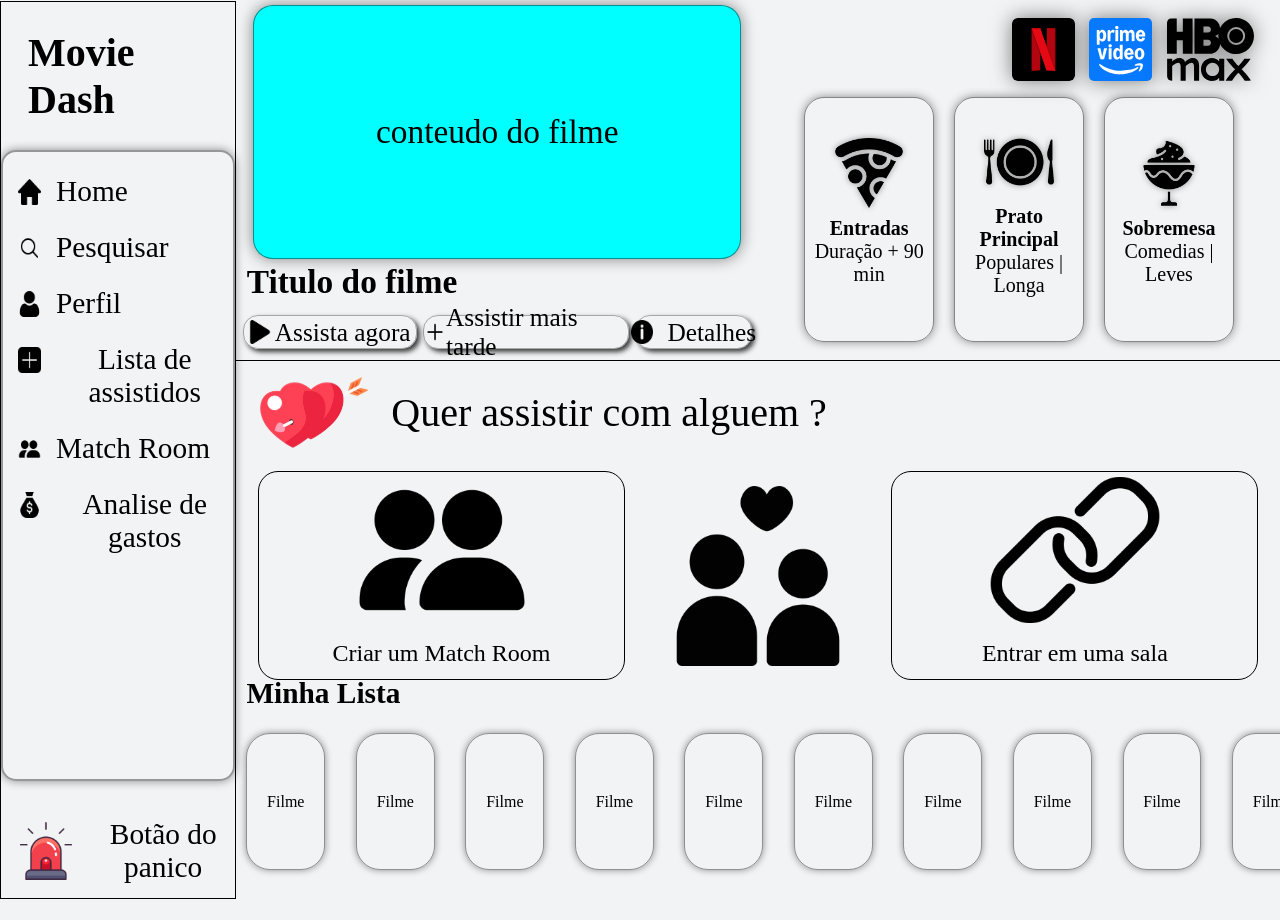
==== Movie_Dash/index.html @ ca85c57f "alteração dos arquivos" ====
<!doctype html>
<html lang="Pt-br">
<head>
    <meta charset="UTF-8" />
    <meta name="viewport" content="width=device-width, initial-scale=1.0" />
    <title>Movie Dash</title>
    <link rel="stylesheet" href="./style/styles.css">
</head>

<body>
    <nav id="barra_lateral">
    
        <h1>Movie Dash</h1>

        <div id="nav_lateral">
        <div class="incaps_lat">
            <img src="./Imagens/casa.png" class="icn_lat" />
            <div class="cont_nav">Home</div>
        </div>
        <div class="incaps_lat">
            <img src="./Imagens/lupa.png" class="icn_lat" />
            <div class="cont_nav">Pesquisar</div>
        </div>
        <div class="incaps_lat">
            <img src="./Imagens/do-utilizador.png" class="icn_lat" />
            <div class="cont_nav">Perfil</div>
        </div>
        <div class="incaps_lat">
            <img src="./Imagens/mais.png" class="icn_lat" />
            <div class="cont_nav">Lista de assistidos</div>
        </div>
        <div class="incaps_lat">
            <img src="./Imagens/pessoas.png" class="icn_lat" />
            <div class="cont_nav">Match Room</div>
        </div>
        <div class="incaps_lat">
            <img src="./Imagens/dinheiro.png" class="icn_lat" />
            <div class="cont_nav">Analise de gastos</div>
        </div>
    
    </div>

    <div id="botao_panico">
        <img
            id="img_panico"
            src="./Imagens/sirene.png"
            alt="Imagem de uma sirene simulando o botão panico"
            />
            <p>Botão do panico</p>
    </div>
    </nav>

    <main>
    <!-- todo conteudo da pagina lado esquerdo -->

    <div id="container">
        <!-- conteudo lado direto  -->
        <div id="catalago_filme">
          <div id="post_film">conteudo do filme</div>
          <div id="tit_film">
            <h6>Titulo do filme</h6>
          </div>
          <div id="botoes_catalago">
            <div id="btn_escolha">
              <img
                class="incaps_img_escolha"
                src="./Imagens/botao-play-ponta-de-seta.png"
                alt=""
              />
              <div class="txt_btn_incapsu">Assista agora</div>
            </div>
            <div id="btn_escolha_mais_tarde">
              <img
                class="incaps_img_escolha"
                src="./Imagens/mais (2).png"
                alt=""
              />
              <div class="txt_btn_incapsu">Assistir mais tarde</div>
            </div>
            <div id="btn_escolha_info">
              <img
                class="incaps_img_escolha"
                src="./Imagens/em-formacao.png"
                alt=""
              />
              <div class="txt_btn_incapsu">Detalhes</div>
            </div>
          </div>
        </div>
        <!-- conteudo lado esquerdo -->

        <div id="escolha_filme">

        <div id="container_escolha_filmes">

            <div id="lista_logos">
              <img src="./Imagens/Netflix_icon.svg" alt="Logo da Netflix" />
              <img
                src="./Imagens/Amazon_Prime_Video_logo_(2024).svg"
                alt="Logo da Prime video "
              />
              <img src="./Imagens/HBO_Max_(2025).svg" alt="Logo da Max " />
            </div>

            <div id="lista_selecao_pedidos">

                <div class="selecao">
                    <div class="selecao_cont">
                            <div class="img_selecao">
                                <img src="./Imagens/pizza.png" alt="Pizza" />
                            </div>

                            <p>
                            <strong>Entradas</strong> <br />
                            <g>Duração + 90 min</g>
                            </p>
                    </div>
            </div>

            <div class="selecao">
                <div class="selecao_cont">
                        <div class="img_selecao">
                        <img src="./Imagens/garfo-e-faca-de-prato.png" alt="Prato com talheres" />
                        </div>
                        <p>
                        <strong>Prato Principal </strong> <br/>
                        <g>Populares | Longa </g>
                        </p>
                </div>

            </div>

            <div class="selecao">
                <div class="selecao_cont">
                            <div class="img_selecao">
                            <img src="./Imagens/creme.png" alt="sobremesa" />
                            </div>
                            <p>
                            <strong>Sobremesa</strong> <br />
                            <g>Comedias |  Leves</g>
                            </p>
                </div>

            </div>

            </div>

        </div>

        </div>

    </div>
    <!-- assitir com alguem -->
     <div id="assitir_com_alguem">
        <div id="assistir_com_alg_titulo">
            <img src="./Imagens/Coracao.svg" alt="Icone de Coração">
            <p>Quer assistir com alguem ?</p>
        </div>
        <div id="assitir_com_alguem_btn">
                <div class="assistir_botoes">
                    <img class="img_assistir_btn" src="./Imagens/pessoas.png" alt="Icone de pessoas ">
                    <p>Criar um Match Room</p>

                </div>

                <img src="./Imagens/casal.png" alt="icones de duas pessoas">

                <div class="assistir_botoes">
                        <img class="img_assistir_btn" src="./Imagens/corrente (1).png" alt="Icone de uma corrente">
                        <p>Entrar em uma sala</p>
                </div>
           
        </div>
       

     </div>

     <!-- assistidos -->

     <div id="assistidos">
        <div id="tit_assist">
            <h5>Minha Lista</h5>
        </div>

        <div id="minha_lista">
            <div class="und_list">Filme</div>
            <div class="und_list">Filme</div>
            <div class="und_list">Filme</div>
            <div class="und_list">Filme</div>
            <div class="und_list">Filme</div>
            <div class="und_list">Filme</div>
            <div class="und_list">Filme</div>
            <div class="und_list">Filme</div>
            <div class="und_list">Filme</div>
            <div class="und_list">Filme</div>
            <div class="und_list">Filme</div>
            <div class="und_list">Filme</div>
            <div class="und_list">Filme</div>
            <div class="und_list">Filme</div>
            <div class="und_list">Filme</div>
            <div class="und_list">Filme</div> 
            
        </div>


     </div>

    </main>
</body>
</html>
---- Movie_Dash/style/styles.css ----
*{
    margin: 0;
    padding: 0;
}
body{
    display: flex;
    background-color:#F2F3F4;
    
} 
#barra_lateral{
    border: #000000 1px solid;
    width: 20vw;
    height: 99.6vh;
    justify-content: center;
    align-self: center;
    
}
#barra_lateral h1{
    padding: 3vh;
    font-size: 30pt;
    
}
.cont_nav{
    font-size: 22pt;
    margin-left: 15px;
}
#nav_lateral{
    flex-direction: column;
    display: flex;
    width: 18vw;
    height: 70%;
    border: solid rgba(0, 0, 0, 0.381) 2px;
    border-radius: 15px;
    box-shadow: 0px 0px 10px  rgba(0, 0, 0, 0.436);  
    
}
.icn_lat{

    height: 2.9vh;
    width: 1.8vw;
    margin-top: 2%;
}
.incaps_lat{
    display: flex;
    text-align: center;
    margin-left: 15px;
    margin-top: 10%;
    cursor: pointer;
    
}
main{
    width: 100vw;
    height: 100vh;
}
#container{
    display: flex;
    height: 40vh;
    border-bottom: solid 1px;
}
#botao_panico{
    height: 15.5%;
    display: flex;
    align-items: center;
    cursor: pointer;
}
#botao_panico p{
    font-size: 22pt;
    text-align: center;
}
#img_panico{
    height: 10vh;
}
/*  lado direito*/
#catalago_filme{
    display: flex;
    flex-direction: column;
    align-items: center;
    width: 50%;
    
}
#post_film{
    margin-top: 1%;
    height: 28vh;
    width: 38vw;
    border-radius: 20px;
    background-color: aqua;
    display: flex;
    justify-content: center;
    align-items: center;
    font-size: 25pt;
    box-shadow: 0px 0px 15px rgba(0, 0, 0, 0.463);
    border:1px solid rgba(0, 0, 0, 0.429);
    cursor: pointer;
}
#tit_film{
    width: 100%;
    height: 5.1vh;
    text-align: center;
    align-content: center;
    padding-left: 4%;
}
#tit_film h6{
    align-items: start;
    font-size: 25pt;
    display: flex;
    
}
#botoes_catalago{
    width: 100%;
    height: 6vh;
    display: flex;
    flex-direction: row;
    align-items: center;
    justify-content: space-evenly;
}
#btn_escolha{
    display: flex;
    flex-direction: row;
    align-items: center;
    gap: 4px;
    width: 33%;
    height: 3.5vh;
    justify-content: center;
    border-radius: 15px;
    box-shadow: 3px 3px 5px rgba(0, 0, 0, 0.757);
    border: 1px solid rgba(0, 0, 0, 0.309);
    cursor: pointer;
}
#btn_escolha_mais_tarde{
    display: flex;
    flex-direction: row;
    align-items: center;
    width: 39%;
    height: 3.5vh;
    justify-content: center;
    border-radius: 15px;
    box-shadow: 3px 3px 5px rgba(0, 0, 0, 0.757);
    border: 1px solid rgba(0, 0, 0, 0.309);
    cursor: pointer;
}
#btn_escolha_info{
    display: flex;
    flex-direction: row;
    align-items: center;
    gap: 15px;
    width: 22%;
    height: 3.5vh;
    justify-content: center;
    border-radius: 15px;
    box-shadow: 3px 3px 5px rgba(0, 0, 0, 0.757);
    border: 1px solid rgba(0, 0, 0, 0.309);
    cursor: pointer;
}
.incaps_img_escolha{
    height: 2.6vh;
    width: 1.7vw;
}
.txt_btn_incapsu{
    font-size: 19pt;
}
/* lado esquerdo */
#escolha_filme{
    
    height:100%;
    width:50%;
    display: flex;
    flex-direction: column;
    align-items: center;
    justify-content: center;  
}
#container_escolha_filmes{
    height: 90%; 
    width: 90%;  
    display: flex;
    gap: 5%;
    flex-direction: column;


}
#lista_logos{
    height: 7vh;
    width: 100%;
    display: flex;
    justify-content: flex-end;
    gap: 3%;

}
#lista_logos img{
    height: 100%;
    width: auto;
    filter:drop-shadow( 0px 0px 10px rgba(0, 0, 0, 0.504));
    border-radius: 5px;
    cursor: pointer;
}
#lista_selecao_pedidos{
 height: 30vh;
 width: 100%;
 display: flex;
 justify-content: space-evenly;
}
.selecao{
    height: 90%;
    width: 10vw ;  
    border: solid 1px rgba(0, 0, 0, 0.446);
    border-radius: 20px;
    box-shadow:  0px 0px 10px rgba(0, 0, 0, 0.444);
    cursor: pointer;
    
}
.selecao_cont{
    height: 90%;
    width: 10vw ;
    display: flex;
    justify-content: center;
    flex-direction: column;
}
.img_selecao{
    height: 40%;
    display: flex;
    justify-content: center;
    align-items: center;
}
.img_selecao img{
    height: 80%;
    filter: drop-shadow(0px 0px 3px rgba(0, 0, 0, 0.381));
    
}
.selecao p{
    text-align: center;
    font-size: 15pt;
    gap: 10px;
}
/* sessão assistir com alguem */

#assitir_com_alguem{
    margin-top: 1%;
    height: 34vh;
}
#assistir_com_alg_titulo{
    display: flex;
    height: 27%;
    padding-left: 2%;
    align-items: center;

}
#assistir_com_alg_titulo img {
    height: 100%;
    padding: 3px;
}
#assistir_com_alg_titulo p{
    font-size: 30pt;
    margin-left: 2%;
    text-align: center;
    cursor: default;
}
#assitir_com_alguem_btn{
    height: 27vh;
    display: flex;
    justify-content: space-around;
    align-items: center;
    
}
#assitir_com_alguem_btn img{
    height: 20vh;
}
.assistir_botoes{
    height: 85%;
    width: 35%;
    border: 1px solid;
    border-radius: 20px;
    cursor: pointer;
    display: flex;
    flex-direction: column;
    justify-content: center;
    align-items: center;
}

.assistir_botoes p {
    font-size: 18pt;
    margin-bottom: 25px;   
}

/* assistidos */


/* ajustar ao scroll para a direita e não mmovimentar a pagina por inteiro, somente a div assistidos */
#assistidos{
    height: 24vh;
    display: flex;
    flex-direction: column;
    position: fixed;
    
}
#tit_assist h5 {
    margin: 0;
    padding-left: 10px;
    font-size: 22pt;
}#minha_lista{
    height: 23vh;
    width: 80vw;
    display: flex;
    flex-direction: row;;
    align-items: center;
    white-space: nowrap;
    overflow-x: scroll; 
    overflow-y: hidden;
    padding: 10px;
    gap: 3%;
    
}
#minha_lista::-webkit-scrollbar {
    height: 8px;
}

#minha_lista::-webkit-scrollbar-thumb {
    background: #ccc;
    border-radius: 13px;
}
.und_list{ 
    flex-shrink: 0;
    height: 15vh;
    width: 6vw;
    
    border: 1px solid rgba(0, 0, 0, 0.408);
    border-radius: 24px;
    cursor: pointer;
    box-shadow: 0px 0px 7px rgba(0, 0, 0, 0.432);
    /* alterar */
    align-items: center;
    justify-content: center;
    display: flex;
     /* alterar */

}
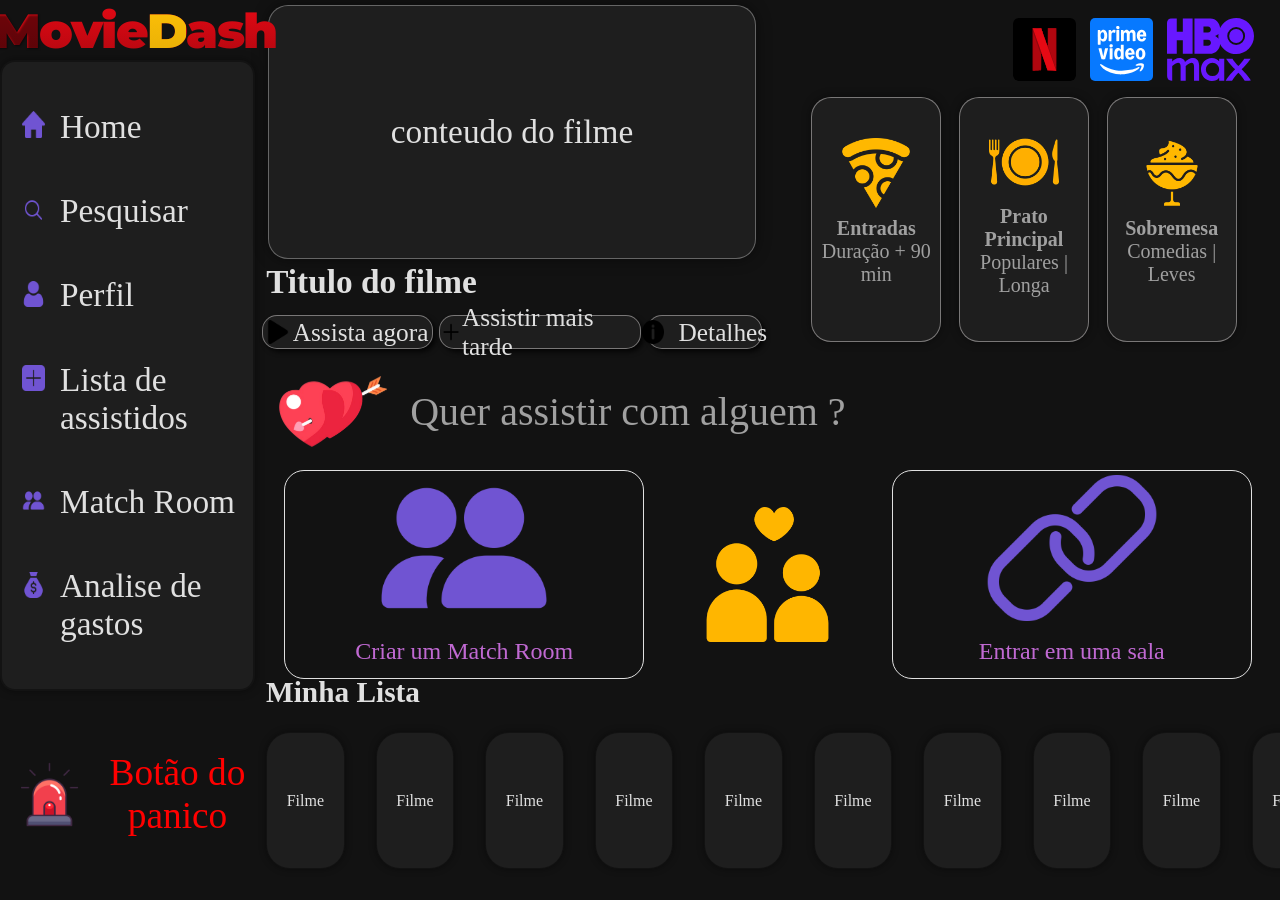
==== commit c15cb864: "Adicionei cores ao front END" ====
--- a/Movie_Dash/index.html
+++ b/Movie_Dash/index.html
@@ -10,30 +10,33 @@
 <body>
     <nav id="barra_lateral">
     
-        <h1>Movie Dash</h1>
+       <div class="moviedash-logo">
+  <span class="m-letter">M</span><span class=" rest-letters">ovie</span><span class="d-letter">D</span><span class="rest-letters">ash</span>
+</div>
 
         <div id="nav_lateral">
-        <div class="incaps_lat">
-            <img src="./Imagens/casa.png" class="icn_lat" />
-            <div class="cont_nav">Home</div>
-        </div>
-        <div class="incaps_lat">
+        <div class="incaps_lat" onclick="acess_home()" >
+            <div id="home">
+                <img src="./Imagens/casa.png" class="icn_lat">
+                <div class="cont_nav">Home </div>
+            </div>
+        </div>
+        <div class="incaps_lat" onclick="acess_search()">
             <img src="./Imagens/lupa.png" class="icn_lat" />
             <div class="cont_nav">Pesquisar</div>
         </div>
-        <div class="incaps_lat">
+        <div class="incaps_lat" onclick="acess_profile()">
             <img src="./Imagens/do-utilizador.png" class="icn_lat" />
             <div class="cont_nav">Perfil</div>
         </div>
-        <div class="incaps_lat">
+        <div class="incaps_lat" onclick="acess_watchlist()">
             <img src="./Imagens/mais.png" class="icn_lat" />
             <div class="cont_nav">Lista de assistidos</div>
         </div>
-        <div class="incaps_lat">
-            <img src="./Imagens/pessoas.png" class="icn_lat" />
+        <div class="incaps_lat" onclick="acess_match_room()">            <img src="./Imagens/pessoas.png" class="icn_lat" />
             <div class="cont_nav">Match Room</div>
         </div>
-        <div class="incaps_lat">
+        <div class="incaps_lat" onclick="acess_speanding()">
             <img src="./Imagens/dinheiro.png" class="icn_lat" />
             <div class="cont_nav">Analise de gastos</div>
         </div>
@@ -99,7 +102,7 @@
                 src="./Imagens/Amazon_Prime_Video_logo_(2024).svg"
                 alt="Logo da Prime video "
               />
-              <img src="./Imagens/HBO_Max_(2025).svg" alt="Logo da Max " />
+              <img id="HBO_max" src="./Imagens/HBO_Max_(2025).svg" alt="Logo da Max " />
             </div>
 
             <div id="lista_selecao_pedidos">
@@ -112,7 +115,7 @@
 
                             <p>
                             <strong>Entradas</strong> <br />
-                            <g>Duração + 90 min</g>
+                            Duração + 90 min
                             </p>
                     </div>
             </div>
@@ -163,7 +166,7 @@
 
                 </div>
 
-                <img src="./Imagens/casal.png" alt="icones de duas pessoas">
+                <img id="assistir_casal_centro" src="./Imagens/casal.png" alt="icones de duas pessoas">
 
                 <div class="assistir_botoes">
                         <img class="img_assistir_btn" src="./Imagens/corrente (1).png" alt="Icone de uma corrente">
@@ -206,5 +209,6 @@
      </div>
 
     </main>
+    <script src="scripts/script.js"></script>
 </body>
 </html>
--- a/Movie_Dash/style/styles.css
+++ b/Movie_Dash/style/styles.css
@@ -1,14 +1,46 @@
+/* Importando a fonte moderna */
+@import url('https://fonts.googleapis.com/css2?family=Montserrat:wght@900&display=swap');
+
+.moviedash-logo {
+  font-family: 'Montserrat', sans-serif;
+  font-size: 48px; /* ajuste conforme necessário para o topo da sidebar */
+  font-weight: 900;
+  letter-spacing: -2px; /* Espaçamento apertado para criar o bloco visual */
+  display: inline-block;
+  cursor: pointer;
+  
+  /* Gradiente sutil para profundidade (como na logo da Netflix) */
+  background: linear-gradient(180deg, #E50914 0%, #B20710 100%);
+  -webkit-background-clip: text;
+  -webkit-text-fill-color: transparent;
+  
+  /* Efeito de curva sutil na parte inferior */
+  transform: scaleX(1.05);
+}
+
+.m-letter {
+  /* Adicionando um leve efeito 3D ou curva sutil na primeira letra */
+  text-shadow: 1px 1px 2px rgba(0,0,0,0.5);
+}
+
+.d-letter {
+  /* Toque de cor diferente para o "Dash" para dar dinamismo */
+  background: linear-gradient(180deg, #FFC107 0%, #E6AE06 100%);
+  -webkit-background-clip: text;
+  -webkit-text-fill-color: transparent;
+}
 *{
     margin: 0;
     padding: 0;
 }
 body{
     display: flex;
-    background-color:#F2F3F4;
+    background-color:#121212;
+    color: #E0E0E0;
     
 } 
 #barra_lateral{
-    border: #000000 1px solid;
+   
     width: 20vw;
     height: 99.6vh;
     justify-content: center;
@@ -16,61 +48,77 @@
     
 }
 #barra_lateral h1{
-    padding: 3vh;
+    padding: 2vh;
     font-size: 30pt;
     
 }
 .cont_nav{
-    font-size: 22pt;
+    font-size: 25pt;
     margin-left: 15px;
 }
 #nav_lateral{
-    flex-direction: column;
-    display: flex;
-    width: 18vw;
+    background-color: #1E1E1E;
+    flex-direction: column;
+    display: flex;
+    width: 19.63vw;
     height: 70%;
+    justify-content: space-evenly;
     border: solid rgba(0, 0, 0, 0.381) 2px;
     border-radius: 15px;
-    box-shadow: 0px 0px 10px  rgba(0, 0, 0, 0.436);  
+    box-shadow: 0px 0px 10px  rgba(0, 0, 0, 0.436); 
+    color: #E0E0E0; 
     
 }
 .icn_lat{
-
+    filter: invert(34%) sepia(87%) saturate(2853%) hue-rotate(238deg) brightness(88%) contrast(85%);
     height: 2.9vh;
     width: 1.8vw;
     margin-top: 2%;
-}
+    
+}
+
+/* fazer um id para cada incapsulamento e seguir de 1 ao 6 */
 .incaps_lat{
     display: flex;
-    text-align: center;
+    cursor: pointer;
+    margin-left: 20px;
+}
+#home{   
+    display: flex; 
+    width:75%;
+    
+}
+#home:hover {
     margin-left: 15px;
-    margin-top: 10%;
-    cursor: pointer;
-    
-}
+    background-color: #ccc;
+    
+}
+
 main{
     width: 100vw;
     height: 100vh;
 }
+#botao_panico{
+    height: 23%;
+    display: flex;
+    align-items: center;
+    cursor: pointer;
+    
+}
+#botao_panico p{
+    font-size: 28pt;
+    color: red;
+    text-align: center;
+}
+#img_panico{
+    height: 11vh;
+}
+/*  lado direito*/
 #container{
     display: flex;
     height: 40vh;
-    border-bottom: solid 1px;
-}
-#botao_panico{
-    height: 15.5%;
-    display: flex;
-    align-items: center;
-    cursor: pointer;
-}
-#botao_panico p{
-    font-size: 22pt;
-    text-align: center;
-}
-#img_panico{
-    height: 10vh;
-}
-/*  lado direito*/
+
+}
 #catalago_filme{
     display: flex;
     flex-direction: column;
@@ -83,14 +131,14 @@
     height: 28vh;
     width: 38vw;
     border-radius: 20px;
-    background-color: aqua;
     display: flex;
     justify-content: center;
     align-items: center;
     font-size: 25pt;
     box-shadow: 0px 0px 15px rgba(0, 0, 0, 0.463);
-    border:1px solid rgba(0, 0, 0, 0.429);
-    cursor: pointer;
+    border:1px solid rgba(196, 196, 196, 0.429);
+    cursor: pointer;
+    background-color: #1E1E1E;
 }
 #tit_film{
     width: 100%;
@@ -123,8 +171,9 @@
     justify-content: center;
     border-radius: 15px;
     box-shadow: 3px 3px 5px rgba(0, 0, 0, 0.757);
-    border: 1px solid rgba(0, 0, 0, 0.309);
-    cursor: pointer;
+   border: 1px solid rgba(255, 249, 249, 0.404);
+    cursor: pointer;
+    background-color: #1E1E1E;
 }
 #btn_escolha_mais_tarde{
     display: flex;
@@ -135,8 +184,9 @@
     justify-content: center;
     border-radius: 15px;
     box-shadow: 3px 3px 5px rgba(0, 0, 0, 0.757);
-    border: 1px solid rgba(0, 0, 0, 0.309);
-    cursor: pointer;
+    border: 1px solid rgba(255, 249, 249, 0.404);
+    cursor: pointer;
+    background-color: #1E1E1E;
 }
 #btn_escolha_info{
     display: flex;
@@ -148,8 +198,9 @@
     justify-content: center;
     border-radius: 15px;
     box-shadow: 3px 3px 5px rgba(0, 0, 0, 0.757);
-    border: 1px solid rgba(0, 0, 0, 0.309);
-    cursor: pointer;
+    border: 1px solid rgba(255, 249, 249, 0.404);
+    cursor: pointer;
+    background-color: #1E1E1E;
 }
 .incaps_img_escolha{
     height: 2.6vh;
@@ -188,9 +239,11 @@
 #lista_logos img{
     height: 100%;
     width: auto;
-    filter:drop-shadow( 0px 0px 10px rgba(0, 0, 0, 0.504));
     border-radius: 5px;
     cursor: pointer;
+}
+#HBO_max{
+    filter: invert(13%) sepia(99%) saturate(7183%) hue-rotate(264deg) brightness(101%) contrast(106%);
 }
 #lista_selecao_pedidos{
  height: 30vh;
@@ -199,9 +252,10 @@
  justify-content: space-evenly;
 }
 .selecao{
+    background-color: #1E1E1E;
     height: 90%;
     width: 10vw ;  
-    border: solid 1px rgba(0, 0, 0, 0.446);
+     border: 1px solid rgba(255, 249, 249, 0.404);
     border-radius: 20px;
     box-shadow:  0px 0px 10px rgba(0, 0, 0, 0.444);
     cursor: pointer;
@@ -213,7 +267,9 @@
     display: flex;
     justify-content: center;
     flex-direction: column;
-}
+    
+}
+
 .img_selecao{
     height: 40%;
     display: flex;
@@ -222,12 +278,13 @@
 }
 .img_selecao img{
     height: 80%;
-    filter: drop-shadow(0px 0px 3px rgba(0, 0, 0, 0.381));
+    filter: invert(85%) sepia(35%) saturate(5894%) hue-rotate(359deg) brightness(103%) contrast(103%);
     
 }
 .selecao p{
     text-align: center;
     font-size: 15pt;
+    color: #A0A0A0;
     gap: 10px;
 }
 /* sessão assistir com alguem */
@@ -252,6 +309,7 @@
     margin-left: 2%;
     text-align: center;
     cursor: default;
+    color: #A0A0A0;
 }
 #assitir_com_alguem_btn{
     height: 27vh;
@@ -259,9 +317,6 @@
     justify-content: space-around;
     align-items: center;
     
-}
-#assitir_com_alguem_btn img{
-    height: 20vh;
 }
 .assistir_botoes{
     height: 85%;
@@ -274,10 +329,19 @@
     justify-content: center;
     align-items: center;
 }
+.assistir_botoes img{
+    height: 20vh;
+    filter: invert(34%) sepia(87%) saturate(2853%) hue-rotate(238deg) brightness(88%) contrast(85%);
+}
 
 .assistir_botoes p {
     font-size: 18pt;
     margin-bottom: 25px;   
+     filter: invert(34%) sepia(87%) saturate(2853%) hue-rotate(238deg) brightness(88%) contrast(85%);
+}
+#assistir_casal_centro{
+    height: 15vh;
+    filter: invert(85%) sepia(35%) saturate(5894%) hue-rotate(359deg) brightness(103%) contrast(103%);
 }
 
 /* assistidos */
@@ -320,6 +384,7 @@
     flex-shrink: 0;
     height: 15vh;
     width: 6vw;
+    background-color: #1E1E1E;
     
     border: 1px solid rgba(0, 0, 0, 0.408);
     border-radius: 24px;
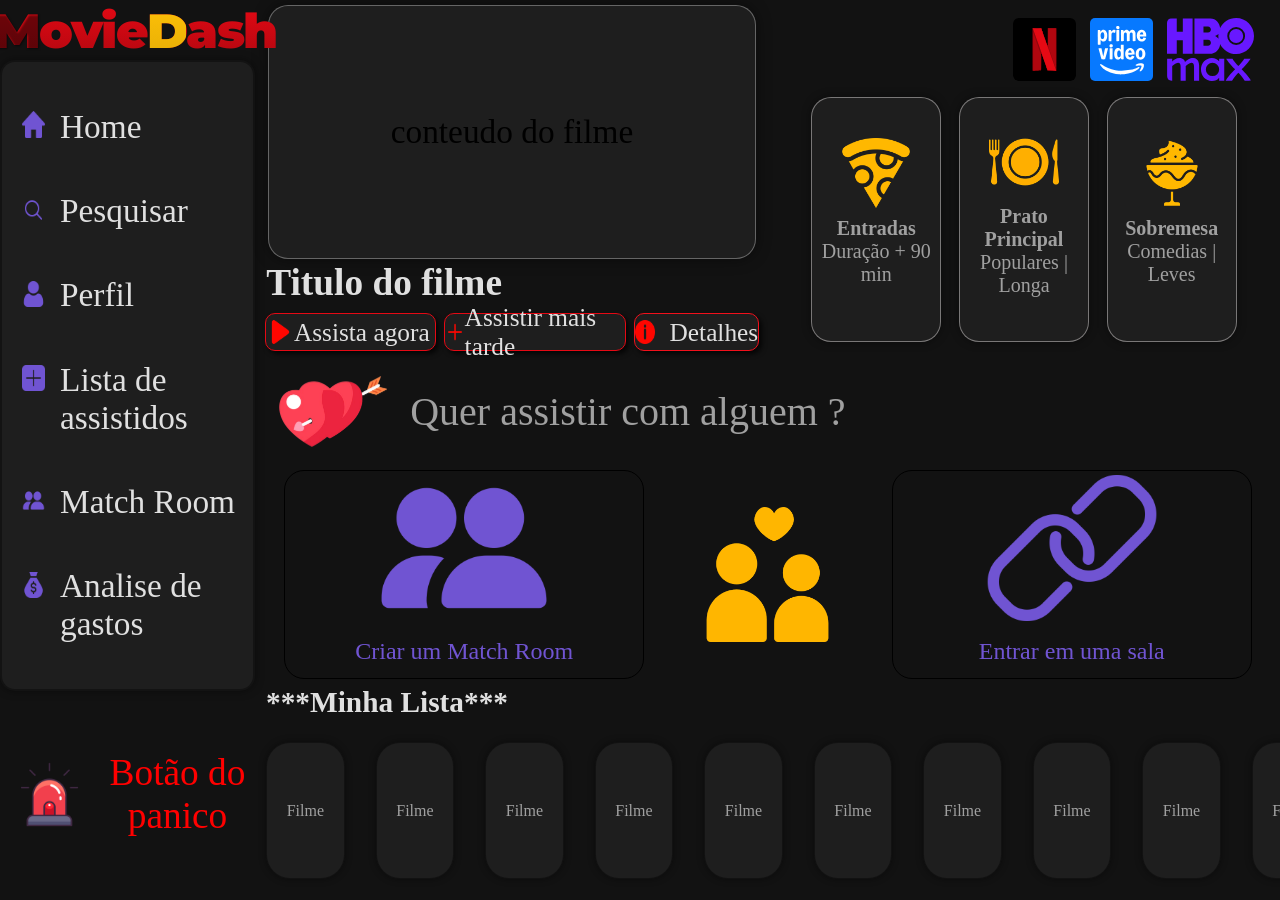
==== commit a276dcc4: "Adicionei hover ao Front" ====
--- a/Movie_Dash/index.html
+++ b/Movie_Dash/index.html
@@ -182,7 +182,7 @@
 
      <div id="assistidos">
         <div id="tit_assist">
-            <h5>Minha Lista</h5>
+            <h5>***Minha Lista***</h5>
         </div>
 
         <div id="minha_lista">
--- a/Movie_Dash/style/styles.css
+++ b/Movie_Dash/style/styles.css
@@ -36,7 +36,7 @@
 body{
     display: flex;
     background-color:#121212;
-    color: #E0E0E0;
+
     
 } 
 #barra_lateral{
@@ -149,8 +149,9 @@
 }
 #tit_film h6{
     align-items: start;
-    font-size: 25pt;
-    display: flex;
+    font-size: 28pt;
+    display: flex;
+    color: #E0E0E0;
     
 }
 #botoes_catalago{
@@ -167,44 +168,82 @@
     align-items: center;
     gap: 4px;
     width: 33%;
-    height: 3.5vh;
-    justify-content: center;
+    height: 4vh;
+    justify-content: center;
+    border-radius: 10px;
+    box-shadow: 3px 3px 5px rgba(0, 0, 0, 0.757);
+   border: 1px solid #E50914;
+    cursor: pointer;
+    background-color: #1E1E1E;
+    color:#E0E0E0;
+    transition: all 0.3s ease-in-out;
+}
+#btn_escolha:hover{
+    width: 23%;
+    height: 5vh;
     border-radius: 15px;
+    cursor: pointer;
+    background-color: #e50914a9;
+}
+#btn_escolha_mais_tarde{
+    display: flex;
+    flex-direction: row;
+    align-items: center;
+    width: 35%;
+    height: 4vh;
+    justify-content: center;
+    border-radius: 10px;
     box-shadow: 3px 3px 5px rgba(0, 0, 0, 0.757);
-   border: 1px solid rgba(255, 249, 249, 0.404);
-    cursor: pointer;
-    background-color: #1E1E1E;
-}
-#btn_escolha_mais_tarde{
+    border: 1px solid #E50914;
+    cursor: pointer;
+    background-color: #1E1E1E;
+    color:#E0E0E0;  
+    transition: all 0.2s ease-in-out;
+}
+#btn_escolha_mais_tarde:hover{
+    width: 30%;
+    height: 5vh;
+    border-radius: 15px;
+    cursor: pointer;
+    background-color: #e50914a9;
+}
+#btn_escolha_info{
     display: flex;
     flex-direction: row;
     align-items: center;
-    width: 39%;
-    height: 3.5vh;
-    justify-content: center;
+    gap: 15px;
+    width: 24%;
+    height: 4vh;
+    justify-content: center;
+    border-radius: 10px;
+    box-shadow: 3px 3px 5px rgba(0, 0, 0, 0.757);
+    border: 1px solid #f1101b;
+    cursor: pointer;
+    background-color: #1E1E1E;
+    color:#E0E0E0;
+    transition: all 0.2s ease-in-out;
+   
+}
+
+#btn_escolha_info:hover{
+    width: 23%;
+    height: 5vh;
     border-radius: 15px;
-    box-shadow: 3px 3px 5px rgba(0, 0, 0, 0.757);
-    border: 1px solid rgba(255, 249, 249, 0.404);
-    cursor: pointer;
-    background-color: #1E1E1E;
-}
-#btn_escolha_info{
-    display: flex;
-    flex-direction: row;
-    align-items: center;
-    gap: 15px;
-    width: 22%;
-    height: 3.5vh;
-    justify-content: center;
-    border-radius: 15px;
-    box-shadow: 3px 3px 5px rgba(0, 0, 0, 0.757);
-    border: 1px solid rgba(255, 249, 249, 0.404);
-    cursor: pointer;
-    background-color: #1E1E1E;
-}
+    cursor: pointer;
+    background-color: #e50914a9;
+    /* Filtro branco
+    filter: invert(96%) sepia(0%) saturate(0%) hue-rotate(0deg) brightness(90%) contrast(90%);*/
+    
+    
+}
+
+
 .incaps_img_escolha{
     height: 2.6vh;
-    width: 1.7vw;
+    width: 1.5vw;
+    filter: invert(15%) sepia(99%) saturate(7183%) hue-rotate(360deg) brightness(101%) contrast(106%);
+
+  
 }
 .txt_btn_incapsu{
     font-size: 19pt;
@@ -356,9 +395,10 @@
     
 }
 #tit_assist h5 {
-    margin: 0;
+    padding: 10px;
     padding-left: 10px;
     font-size: 22pt;
+    color: #E0E0E0;
 }#minha_lista{
     height: 23vh;
     width: 80vw;
@@ -385,7 +425,7 @@
     height: 15vh;
     width: 6vw;
     background-color: #1E1E1E;
-    
+    color: #A0A0A0;
     border: 1px solid rgba(0, 0, 0, 0.408);
     border-radius: 24px;
     cursor: pointer;
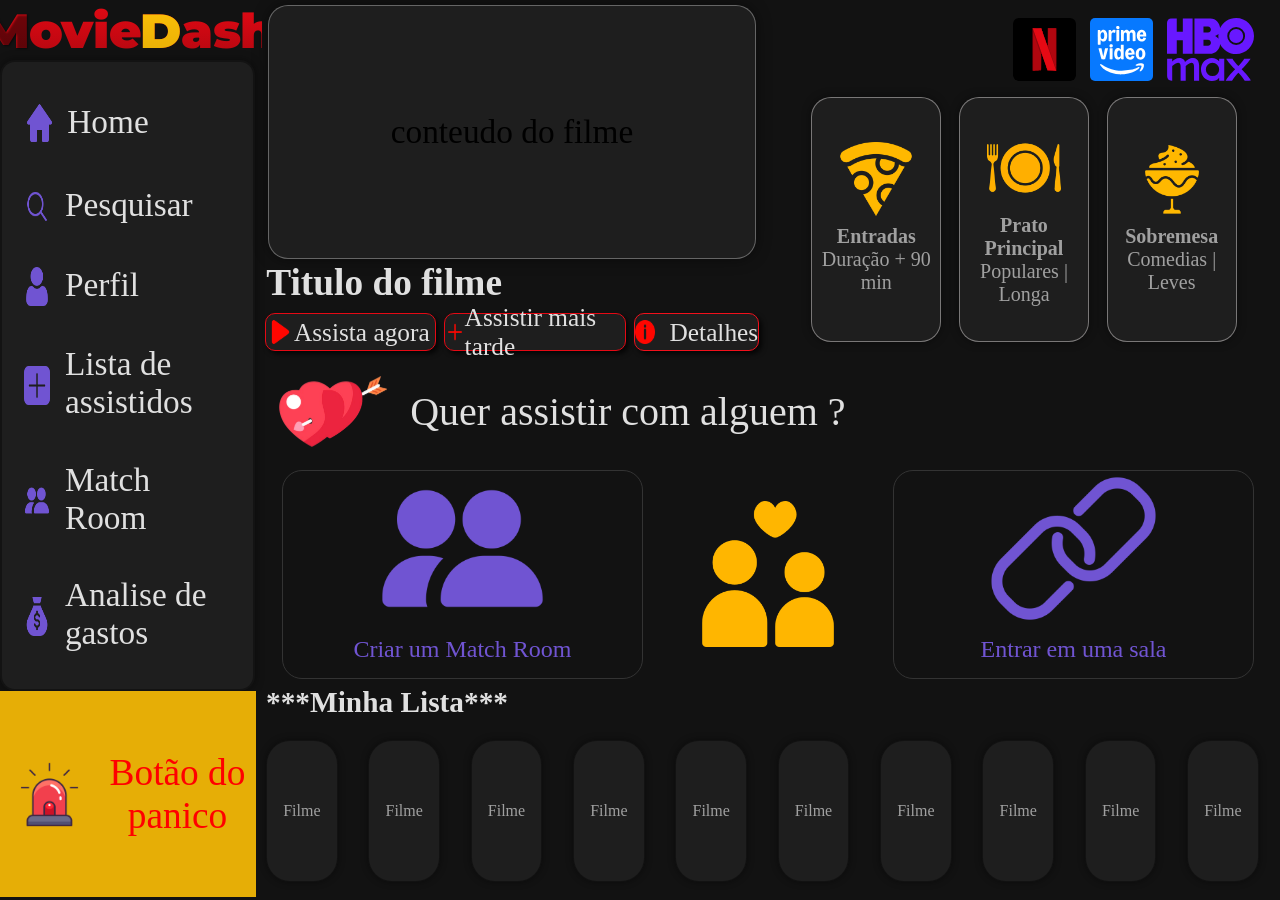
==== commit ad33445f: "mais hover" ====
--- a/Movie_Dash/index.html
+++ b/Movie_Dash/index.html
@@ -22,23 +22,34 @@
             </div>
         </div>
         <div class="incaps_lat" onclick="acess_search()">
+            <div id="pesquisar">
             <img src="./Imagens/lupa.png" class="icn_lat" />
             <div class="cont_nav">Pesquisar</div>
         </div>
+        </div>
         <div class="incaps_lat" onclick="acess_profile()">
+            <div id="perfil">
             <img src="./Imagens/do-utilizador.png" class="icn_lat" />
             <div class="cont_nav">Perfil</div>
         </div>
+        </div>
         <div class="incaps_lat" onclick="acess_watchlist()">
+            <div id="lista_de_assistidos">
             <img src="./Imagens/mais.png" class="icn_lat" />
             <div class="cont_nav">Lista de assistidos</div>
         </div>
-        <div class="incaps_lat" onclick="acess_match_room()">            <img src="./Imagens/pessoas.png" class="icn_lat" />
+        </div>
+        <div class="incaps_lat" onclick="acess_match_room()">   
+            <div id="match_room"> 
+            <img src="./Imagens/pessoas.png" class="icn_lat" />
             <div class="cont_nav">Match Room</div>
+        </div>        
         </div>
         <div class="incaps_lat" onclick="acess_speanding()">
+            <div id="analise_de_gastos">
             <img src="./Imagens/dinheiro.png" class="icn_lat" />
             <div class="cont_nav">Analise de gastos</div>
+        </div>
         </div>
     
     </div>
--- a/Movie_Dash/style/styles.css
+++ b/Movie_Dash/style/styles.css
@@ -5,9 +5,12 @@
   font-family: 'Montserrat', sans-serif;
   font-size: 48px; /* ajuste conforme necessário para o topo da sidebar */
   font-weight: 900;
-  letter-spacing: -2px; /* Espaçamento apertado para criar o bloco visual */
+  letter-spacing: -1px; /* Espaçamento apertado para criar o bloco visual */
   display: inline-block;
   cursor: pointer;
+  justify-content: center;
+  align-items: center;
+  display: flex;
   
   /* Gradiente sutil para profundidade (como na logo da Netflix) */
   background: linear-gradient(180deg, #E50914 0%, #B20710 100%);
@@ -71,8 +74,8 @@
 }
 .icn_lat{
     filter: invert(34%) sepia(87%) saturate(2853%) hue-rotate(238deg) brightness(88%) contrast(85%);
-    height: 2.9vh;
-    width: 1.8vw;
+    height: 4.3vh;
+    width: 2vw;
     margin-top: 2%;
     
 }
@@ -85,14 +88,118 @@
 }
 #home{   
     display: flex; 
-    width:75%;
+    width:53%;
+    transition: all 0.3s ease;
+    border-radius: 15px ;
+    padding: 2%;
+    align-items: center;
     
 }
 #home:hover {
     margin-left: 15px;
-    background-color: #ccc;
-    
-}
+    background-color: #3b3b3bb9;
+    border-radius: 15px;
+    width: 45% ;
+    border: solid #121212c2;
+    padding: 2%;
+    
+    
+}
+#pesquisar{   
+    display: flex; 
+    width:63%;
+    transition: all 0.3s ease;
+    border-radius: 15px ;
+    padding: 1%;
+    align-items: center;
+    
+}
+#pesquisar:hover {
+    margin-left: 15px;
+    background-color: #3b3b3bb9;
+    border-radius: 15px;
+    width: 55% ;
+    border: solid #121212c2;
+    padding: 2%;
+    
+    
+}
+#perfil{   
+    display: flex; 
+    width:47%;
+    transition: all 0.3s ease;
+    border-radius: 15px ;
+    padding: 1%;
+    align-items: center;
+    
+}
+#perfil:hover {
+    margin-left: 15px;
+    background-color: #3b3b3bb9;
+    border-radius: 15px;
+    width: 43% ;
+    border: solid #121212c2;
+    padding: 2%;
+    
+}
+#lista_de_assistidos{   
+    display: flex; 
+    width:93%;
+    transition: all 0.3s ease;
+    border-radius: 15px ;
+    padding: 1%;
+    align-items: center;
+    
+}
+#lista_de_assistidos:hover {
+    margin-left: 15px;
+    background-color: #3b3b3bb9;
+    border-radius: 15px;
+    width: 88% ;
+    border: solid #121212c2;
+    padding: 2%;
+    
+    
+}
+#match_room{   
+    display: flex; 
+    width:73%;
+    transition: all 0.3s ease;
+    border-radius: 15px ;
+    padding: 1%;
+    align-items: center;
+    
+}
+#match_room:hover {
+    margin-left: 15px;
+    background-color: #3b3b3bb9;
+    border-radius: 15px;
+    width: 68% ;
+    border: solid #121212c2;
+    padding: 2%;
+    
+    
+}
+#analise_de_gastos{   
+    display: flex; 
+    width:91%;
+    transition: all 0.3s ease;
+    border-radius: 15px ;
+    padding: 1%;
+    align-items: center;
+    
+}
+#analise_de_gastos:hover {
+    margin-left: 15px;
+    background-color: #3b3b3bb9;
+    border-radius: 15px;
+    width: 85% ;
+    border: solid #121212c2;
+    padding:2%;
+    
+    
+}
+
 
 main{
     width: 100vw;
@@ -103,8 +210,10 @@
     display: flex;
     align-items: center;
     cursor: pointer;
-    
-}
+    background-color: #E6AE06
+    
+}
+
 #botao_panico p{
     font-size: 28pt;
     color: red;
@@ -179,11 +288,16 @@
     transition: all 0.3s ease-in-out;
 }
 #btn_escolha:hover{
-    width: 23%;
+    width: 26%;
     height: 5vh;
     border-radius: 15px;
     cursor: pointer;
     background-color: #e50914a9;
+}
+#btn_escolha:hover img{
+    height: 3vh ;
+    width: 1.7vw ;
+    filter: brightness(100) invert(5); 
 }
 #btn_escolha_mais_tarde{
     display: flex;
@@ -201,11 +315,16 @@
     transition: all 0.2s ease-in-out;
 }
 #btn_escolha_mais_tarde:hover{
-    width: 30%;
+    width: 33%;
     height: 5vh;
     border-radius: 15px;
     cursor: pointer;
     background-color: #e50914a9;
+}
+#btn_escolha_mais_tarde:hover img{
+    height: 3vh ;
+    width: 1.7vw ;
+    filter: brightness(100) invert(5); 
 }
 #btn_escolha_info{
     display: flex;
@@ -230,11 +349,14 @@
     height: 5vh;
     border-radius: 15px;
     cursor: pointer;
-    background-color: #e50914a9;
-    /* Filtro branco
-    filter: invert(96%) sepia(0%) saturate(0%) hue-rotate(0deg) brightness(90%) contrast(90%);*/
-    
-    
+    background-color: #e50914a9; 
+   
+    
+}
+#btn_escolha_info:hover img{
+    height: 3vh ;
+    width: 1.7vw ;
+    filter: brightness(100) invert(5); 
 }
 
 
@@ -281,6 +403,7 @@
     border-radius: 5px;
     cursor: pointer;
 }
+
 #HBO_max{
     filter: invert(13%) sepia(99%) saturate(7183%) hue-rotate(264deg) brightness(101%) contrast(106%);
 }
@@ -294,14 +417,23 @@
     background-color: #1E1E1E;
     height: 90%;
     width: 10vw ;  
-     border: 1px solid rgba(255, 249, 249, 0.404);
+    border: 1px solid rgba(255, 249, 249, 0.404);
     border-radius: 20px;
     box-shadow:  0px 0px 10px rgba(0, 0, 0, 0.444);
     cursor: pointer;
-    
+    transition: all ease-in-out 0.2s;
+    
+}
+.selecao:hover{
+    justify-content: center;
+    align-items: center;
+    display: flex;
+    height: 92%;
+    width: 10.8vw ;
+    filter: blur(100) brightness(50);
 }
 .selecao_cont{
-    height: 90%;
+    height: 95%;
     width: 10vw ;
     display: flex;
     justify-content: center;
@@ -348,29 +480,36 @@
     margin-left: 2%;
     text-align: center;
     cursor: default;
-    color: #A0A0A0;
+    color:  #E0E0E0; 
+;
 }
 #assitir_com_alguem_btn{
     height: 27vh;
     display: flex;
     justify-content: space-around;
     align-items: center;
+    
     
 }
 .assistir_botoes{
     height: 85%;
     width: 35%;
-    border: 1px solid;
+    border: 1px solid #333333;
     border-radius: 20px;
     cursor: pointer;
     display: flex;
     flex-direction: column;
     justify-content: center;
     align-items: center;
+    transition: all ease-in 0.2s;
 }
 .assistir_botoes img{
-    height: 20vh;
+    height: 85%;
     filter: invert(34%) sepia(87%) saturate(2853%) hue-rotate(238deg) brightness(88%) contrast(85%);
+}
+.assistir_botoes:hover{
+    height: 90%;
+    width: 38%;
 }
 
 .assistir_botoes p {
@@ -379,7 +518,7 @@
      filter: invert(34%) sepia(87%) saturate(2853%) hue-rotate(238deg) brightness(88%) contrast(85%);
 }
 #assistir_casal_centro{
-    height: 15vh;
+    height: 60%;
     filter: invert(85%) sepia(35%) saturate(5894%) hue-rotate(359deg) brightness(103%) contrast(103%);
 }
 
@@ -400,7 +539,7 @@
     font-size: 22pt;
     color: #E0E0E0;
 }#minha_lista{
-    height: 23vh;
+    height: 25vh;
     width: 80vw;
     display: flex;
     flex-direction: row;;
@@ -422,8 +561,9 @@
 }
 .und_list{ 
     flex-shrink: 0;
-    height: 15vh;
-    width: 6vw;
+    height: 98%;
+    width: 6.8%;
+    transition: all ease-out 0.2s;
     background-color: #1E1E1E;
     color: #A0A0A0;
     border: 1px solid rgba(0, 0, 0, 0.408);
@@ -437,4 +577,10 @@
      /* alterar */
 
 }
-
+.und_list:hover{
+    height: 105%;
+    width: 7%;
+    background-color: #3b3b3b;
+
+}
+
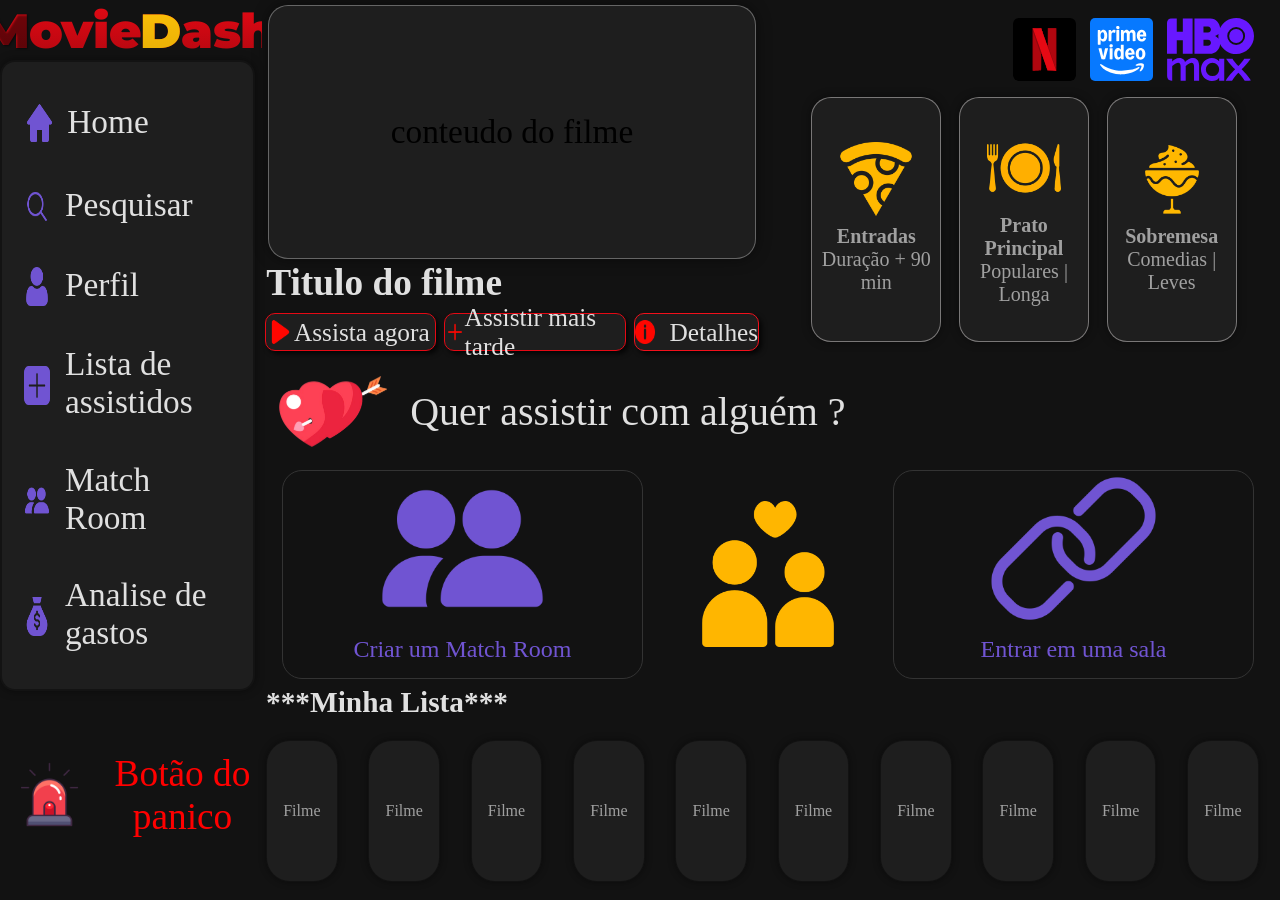
==== commit 559ca4d8: "Estudando os Frames para poder adicionar no JS" ====
--- a/Movie_Dash/index.html
+++ b/Movie_Dash/index.html
@@ -31,6 +31,7 @@
             <div id="perfil">
             <img src="./Imagens/do-utilizador.png" class="icn_lat" />
             <div class="cont_nav">Perfil</div>
+           
         </div>
         </div>
         <div class="incaps_lat" onclick="acess_watchlist()">
@@ -55,16 +56,19 @@
     </div>
 
     <div id="botao_panico">
+       <div id="cont_panico">
         <img
             id="img_panico"
             src="./Imagens/sirene.png"
             alt="Imagem de uma sirene simulando o botão panico"
             />
             <p>Botão do panico</p>
+        </div> 
     </div>
     </nav>
 
     <main>
+
     <!-- todo conteudo da pagina lado esquerdo -->
 
     <div id="container">
@@ -168,7 +172,7 @@
      <div id="assitir_com_alguem">
         <div id="assistir_com_alg_titulo">
             <img src="./Imagens/Coracao.svg" alt="Icone de Coração">
-            <p>Quer assistir com alguem ?</p>
+            <p>Quer assistir com alguém ?</p>
         </div>
         <div id="assitir_com_alguem_btn">
                 <div class="assistir_botoes">
@@ -218,7 +222,6 @@
 
 
      </div>
-
     </main>
     <script src="scripts/script.js"></script>
 </body>
--- a/Movie_Dash/style/styles.css
+++ b/Movie_Dash/style/styles.css
@@ -205,16 +205,80 @@
     width: 100vw;
     height: 100vh;
 }
-#botao_panico{
-    height: 23%;
-    display: flex;
-    align-items: center;
-    cursor: pointer;
-    background-color: #E6AE06
-    
-}
-
-#botao_panico p{
+/* 1. Container Principal do Botão */
+#botao_panico {
+    height: 22.9vh;
+    display: flex;
+    align-items: center;
+    justify-content: center;
+    cursor: pointer;
+    overflow: hidden;
+    position: relative;
+    border: none;
+    /* Suavização de renderização */
+    -webkit-font-smoothing: antialiased;
+}
+
+/* 2. Conteúdo Interno (O que vai balançar) */
+#cont_panico {
+    display: flex;
+    align-items: center;
+    justify-content: center;
+    gap: 10px;
+    
+    /* Configuração da Animação:
+       - 6 segundos: para ser bem elegante e nada robótico
+       - cubic-bezier: para uma aceleração orgânica (estilo 'seda')
+    */
+    animation: deslizeOnduladoPremium 6s infinite cubic-bezier(0.45, 0.05, 0.55, 0.95);
+    
+    /* SOLUÇÕES ANTI-BLUR (NITIDEZ MÁXIMA) */
+    will-change: transform;
+    transform: translateZ(0); 
+    backface-visibility: hidden;
+    perspective: 1000;
+}
+
+/* 3. A Animação Fluida (Ondulação + Deslize) 
+      Usando os pontos que você sugeriu para evitar o aspecto mecânico
+*/
+@keyframes deslizeOnduladoPremium {
+    0%, 100% {
+        transform: translate(-10px, 0px) rotate(0deg);
+    }
+    13% {
+        transform: translate(-5px, -2px) rotate(0.3deg);
+    }
+    25% {
+        transform: translate(0px, -4px) rotate(0.6deg);
+    }
+    40% {
+        transform: translate(5px, -2px) rotate(0.3deg);
+    }
+    50% {
+        transform: translate(10px, 0px) rotate(0deg);
+    }
+    65% {
+        transform: translate(5px, 2px) rotate(-0.3deg);
+    }
+    75% {
+        transform: translate(0px, 4px) rotate(-0.6deg);
+    }
+    85% {
+        transform: translate(-5px, 2px) rotate(-0.3deg);
+    }
+}
+
+/* 4. Efeito de Interação (Opcional) */
+#botao_panico:hover {
+ /* Um amarelo levemente mais claro no hover */
+    transition: background-color 0.3s ease;
+}
+
+#botao_panico:active {
+    transform: scale(0.98); /* Efeito de clique */
+}
+#cont_panico p{
     font-size: 28pt;
     color: red;
     text-align: center;
